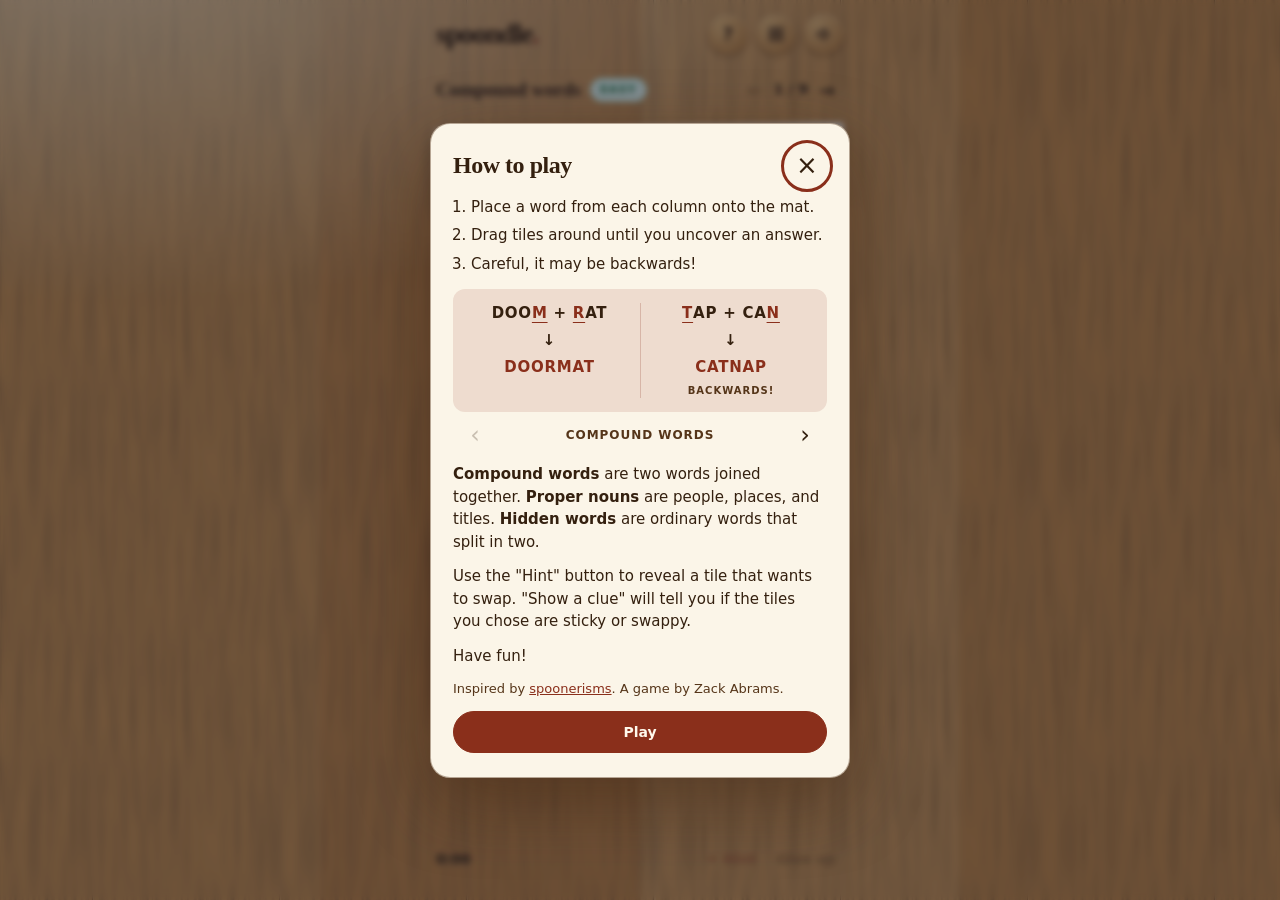
==== spoondle/index.html @ d7bd06ca "Publish Spoondle from zackabrams/spoondle@bb882e5" ====
<!doctype html>
<html lang="en">
<head>
<meta charset="utf-8"><meta name="viewport" content="width=device-width,initial-scale=1,maximum-scale=1,user-scalable=no,viewport-fit=cover">
<meta name="theme-color" content="#dfe4ee">
<title>Spoondle — a word-swap puzzle</title>
<meta name="description" content="Swap letters to uncover compound words, proper nouns, and hidden words. Play nine test puzzles of Spoondle.">
<link rel="canonical" href="https://zackabrams.com/spoondle/">
<meta property="og:type" content="website">
<meta property="og:site_name" content="Spoondle">
<meta property="og:title" content="Spoondle — Eight words. Four swaps.">
<meta property="og:description" content="Pair words, trade a letter, and find four answers. Try nine category-based word puzzles.">
<meta property="og:url" content="https://zackabrams.com/spoondle/">
<meta property="og:image" content="https://zackabrams.com/spoondle/og.jpg?v=5">
<meta property="og:image:type" content="image/jpeg">
<meta property="og:image:width" content="1200">
<meta property="og:image:height" content="630">
<meta property="og:image:alt" content="Spoondle social card reading You’ll get it spooner or plater with two letter tiles">
<meta name="twitter:card" content="summary_large_image">
<meta name="twitter:title" content="Spoondle — Eight words. Four swaps.">
<meta name="twitter:description" content="Pair words, trade a letter, and find four answers.">
<meta name="twitter:image" content="https://zackabrams.com/spoondle/og.jpg?v=5">
<link rel="icon" type="image/svg+xml" href="favicon.svg">
<link rel="apple-touch-icon" href="apple-touch-icon.png">
<script>/* The saved table, or the phone's mode until someone picks one: Kitchen table in light, Lamplight in dark. */try{const t=localStorage.getItem('spoondle-theme');document.documentElement.dataset.theme=['oak','linen','lamp','felt','light','dark'].includes(t)?t:(matchMedia('(prefers-color-scheme: dark)').matches?'lamp':'oak')}catch{document.documentElement.dataset.theme=matchMedia('(prefers-color-scheme: dark)').matches?'lamp':'oak'}</script>
<link rel="preconnect" href="https://fonts.googleapis.com">
<link rel="preconnect" href="https://fonts.gstatic.com" crossorigin>
<link rel="stylesheet" href="https://fonts.googleapis.com/css2?family=Caveat:wght@600;700&family=IBM+Plex+Mono:wght@500&family=Rubik:wght@600&display=swap">
<link rel="stylesheet" href="style.css?v=18sr7qva">
<script type="importmap">{"imports":{"./game.mjs":"./game.mjs?v=xrugpig1","./progress.mjs":"./progress.mjs?v=2dj2945d","./puzzles.mjs":"./puzzles.mjs?v=9hyzy3hw","./seal.mjs":"./seal.mjs?v=1jphmj7k"}}</script>
<script type="module" src="app.mjs?v=1uh8k8uv"></script>
</head>
<body>
<div class="app">
  <header class="top">
    <a class="brand" href="./" aria-label="Spoondle home">spoondle<span>.</span></a>
    <div class="tools">
      <button id="help" class="icon-btn" type="button" aria-label="How to play">?</button>
      <button id="theme" class="icon-btn" type="button" aria-label="Choose a table" aria-haspopup="dialog"></button>
      <button id="sound" class="icon-btn" type="button" aria-label="Sound on" aria-pressed="true"></button>
    </div>
  </header>
  <div class="board-bar">
    <div class="cat"><strong id="category">Compound words</strong><span class="chip" id="level" data-level="easy">Easy</span></div>
    <nav class="nav" aria-label="Choose a puzzle"><button id="prev" type="button" aria-label="Previous puzzle">←</button><span id="count">1 / 9</span><button id="next" type="button" aria-label="Next puzzle">→</button></nav>
  </div>
  <div class="play-area" id="play-area">
    <div class="tray" id="tray" aria-label="Answers found"></div>
    <p class="clue" id="clue" aria-live="polite"></p>
    <div class="shelf" id="shelf" aria-label="Words"></div>
    <div class="mat" id="mat" aria-label="Mat"></div>
    <div class="message" id="message" role="status"></div>
    <div class="start-overlay" id="start-overlay">
      <button id="start" class="start-button" type="button">Start puzzle</button>
    </div>
  </div>
  <div class="bottom">
    <span class="stats"><span id="timer" role="timer" aria-label="Time">0:00</span><span id="tally"></span></span>
    <span class="actions" id="actions"><button id="hint" class="text-btn" type="button">✦ Hint</button><button id="give-up" class="text-btn quiet" type="button">Give up</button></span>
  </div>
</div>
<dialog id="help-dialog" aria-labelledby="help-title">
  <div class="dialog-top"><h2 id="help-title">How to play</h2><button class="close-button" data-close="help-dialog" aria-label="Close">×</button></div>
  <ol class="rules">
    <li>Place a word from each column onto the mat.</li>
    <li>Drag tiles around until you uncover an answer.</li>
    <li>Careful, it may be backwards!</li>
  </ol>
  <div class="examples">
    <div class="example-track" id="example-track">
      <figure class="example-card"><div class="example"><div class="ex"><div>DOO<b>M</b> + <b>R</b>AT</div><span aria-hidden="true">↓</span><strong>DOORMAT</strong></div><div class="ex backwards"><div><b>T</b>AP + CA<b>N</b></div><span aria-hidden="true">↓</span><strong>CATNAP</strong><em>backwards!</em></div></div><figcaption>Compound words</figcaption></figure>
      <figure class="example-card"><div class="example"><div class="ex"><div><b>R</b>OB + <b>B</b>OSS</div><span aria-hidden="true">↓</span><strong>BOB ROSS</strong></div><div class="ex backwards"><div><b>N</b>AY + GREE<b>D</b></div><span aria-hidden="true">↓</span><strong>GREEN DAY</strong><em>backwards!</em></div></div><figcaption>Proper nouns</figcaption></figure>
      <figure class="example-card"><div class="example"><div class="ex"><div>F<b>U</b>R + T<b>O</b>NE</div><span aria-hidden="true">↓</span><strong>FORTUNE</strong></div><div class="ex backwards"><div><b>R</b>AIN + BA<b>G</b></div><span aria-hidden="true">↓</span><strong>BARGAIN</strong><em>backwards!</em></div></div><figcaption>Hidden words</figcaption></figure>
    </div>
    <button class="example-arrow" id="example-prev" type="button" aria-label="Previous examples" disabled>‹</button>
    <button class="example-arrow" id="example-next" type="button" aria-label="Next examples">›</button>
  </div>
  <p><strong>Compound words</strong> are two words joined together. <strong>Proper nouns</strong> are people, places, and titles. <strong>Hidden words</strong> are ordinary words that split in two.</p>
  <p>Use the "Hint" button to reveal a tile that wants to swap. "Show a clue" will tell you if the tiles you chose are sticky or swappy.</p>
  <p>Have fun!</p>
  <p class="fine">Inspired by <a href="https://en.wikipedia.org/wiki/Spoonerism" target="_blank" rel="noopener">spoonerisms</a>. A game by Zack Abrams.</p>
  <button class="pill primary full" type="button" data-close="help-dialog">Play</button>
</dialog>
<dialog id="theme-dialog" aria-labelledby="theme-title">
  <div class="dialog-top"><h2 id="theme-title">Pick a table</h2><button class="close-button" data-close="theme-dialog" aria-label="Close">×</button></div>
  <div class="swatches" id="swatches"></div>
</dialog>
<dialog id="give-up-dialog" aria-labelledby="give-up-title">
  <div class="dialog-top"><h2 id="give-up-title">Show the answers?</h2><button class="close-button" data-close="give-up-dialog" aria-label="Keep playing">×</button></div>
  <p>You’ll see the answers you haven’t found, and the clock stops.</p>
  <div class="dialog-actions"><button class="pill" type="button" data-close="give-up-dialog">Keep playing</button><button id="confirm-give-up" class="pill primary" type="button">Show answers</button></div>
</dialog>
<dialog id="share-dialog" aria-labelledby="share-title">
  <div class="dialog-top"><h2 id="share-title">Copy your result</h2><button class="close-button" data-close="share-dialog" aria-label="Close">×</button></div>
  <textarea id="share-text" readonly aria-label="Your result" rows="5"></textarea>
  <button class="pill primary full" type="button" data-close="share-dialog">Done</button>
</dialog>
</body>
</html>
---- spoondle/style.css ----
:root{
  --oak-grain:url("data:image/svg+xml;charset=utf-8,%3Csvg%20xmlns%3D'http%3A%2F%2Fwww.w3.org%2F2000%2Fsvg'%20width%3D'380'%20height%3D'380'%3E%3Cfilter%20id%3D't'%20x%3D'0'%20y%3D'0'%20width%3D'100%25'%20height%3D'100%25'%3E%3CfeTurbulence%20type%3D'fractalNoise'%20baseFrequency%3D'0.22%200.008'%20numOctaves%3D'4'%20seed%3D'7'%20stitchTiles%3D'stitch'%2F%3E%3CfeColorMatrix%20type%3D'matrix'%20values%3D'0%200%200%200%200.24%200%200%200%200%200.12%200%200%200%200%200.04%201.35%200%200%200%20-0.55'%2F%3E%3C%2Ffilter%3E%3Crect%20width%3D'100%25'%20height%3D'100%25'%20filter%3D'url(%23t)'%2F%3E%3C%2Fsvg%3E");
  --walnut-grain:url("data:image/svg+xml;charset=utf-8,%3Csvg%20xmlns%3D'http%3A%2F%2Fwww.w3.org%2F2000%2Fsvg'%20width%3D'380'%20height%3D'380'%3E%3Cfilter%20id%3D't'%20x%3D'0'%20y%3D'0'%20width%3D'100%25'%20height%3D'100%25'%3E%3CfeTurbulence%20type%3D'fractalNoise'%20baseFrequency%3D'0.012%200.3'%20numOctaves%3D'4'%20seed%3D'3'%20stitchTiles%3D'stitch'%2F%3E%3CfeColorMatrix%20type%3D'matrix'%20values%3D'0%200%200%200%200.55%200%200%200%200%200.36%200%200%200%200%200.22%201.1%200%200%200%20-0.5'%2F%3E%3C%2Ffilter%3E%3Crect%20width%3D'100%25'%20height%3D'100%25'%20filter%3D'url(%23t)'%2F%3E%3C%2Fsvg%3E");
  --felt-tex:url("data:image/svg+xml;charset=utf-8,%3Csvg%20xmlns%3D'http%3A%2F%2Fwww.w3.org%2F2000%2Fsvg'%20width%3D'180'%20height%3D'180'%3E%3Cfilter%20id%3D't'%20x%3D'0'%20y%3D'0'%20width%3D'100%25'%20height%3D'100%25'%3E%3CfeTurbulence%20type%3D'fractalNoise'%20baseFrequency%3D'0.95'%20numOctaves%3D'2'%20seed%3D'11'%20stitchTiles%3D'stitch'%2F%3E%3CfeColorMatrix%20type%3D'matrix'%20values%3D'0%200%200%200%201%200%200%200%200%201%200%200%200%200%201%200.55%200%200%200%20-0.22'%2F%3E%3C%2Ffilter%3E%3Crect%20width%3D'100%25'%20height%3D'100%25'%20filter%3D'url(%23t)'%2F%3E%3C%2Fsvg%3E");
  --linen-tex:url("data:image/svg+xml;charset=utf-8,%3Csvg%20xmlns%3D'http%3A%2F%2Fwww.w3.org%2F2000%2Fsvg'%20width%3D'180'%20height%3D'180'%3E%3Cfilter%20id%3D't'%20x%3D'0'%20y%3D'0'%20width%3D'100%25'%20height%3D'100%25'%3E%3CfeTurbulence%20type%3D'fractalNoise'%20baseFrequency%3D'0.75'%20numOctaves%3D'2'%20seed%3D'5'%20stitchTiles%3D'stitch'%2F%3E%3CfeColorMatrix%20type%3D'matrix'%20values%3D'0%200%200%200%200.35%200%200%200%200%200.28%200%200%200%200%200.18%200.5%200%200%200%20-0.2'%2F%3E%3C%2Ffilter%3E%3Crect%20width%3D'100%25'%20height%3D'100%25'%20filter%3D'url(%23t)'%2F%3E%3C%2Fsvg%3E");
  --cork-tex:url("data:image/svg+xml;charset=utf-8,%3Csvg%20xmlns%3D'http%3A%2F%2Fwww.w3.org%2F2000%2Fsvg'%20width%3D'200'%20height%3D'200'%3E%3Cfilter%20id%3D't'%20x%3D'0'%20y%3D'0'%20width%3D'100%25'%20height%3D'100%25'%3E%3CfeTurbulence%20type%3D'fractalNoise'%20baseFrequency%3D'0.55'%20numOctaves%3D'3'%20seed%3D'9'%20stitchTiles%3D'stitch'%2F%3E%3CfeColorMatrix%20type%3D'matrix'%20values%3D'0%200%200%200%200.36%200%200%200%200%200.2%200%200%200%200%200.07%202.2%200%200%200%20-0.98'%2F%3E%3C%2Ffilter%3E%3Crect%20width%3D'100%25'%20height%3D'100%25'%20filter%3D'url(%23t)'%2F%3E%3C%2Fsvg%3E");
  --leather-tex:url("data:image/svg+xml;charset=utf-8,%3Csvg%20xmlns%3D'http%3A%2F%2Fwww.w3.org%2F2000%2Fsvg'%20width%3D'220'%20height%3D'220'%3E%3Cfilter%20id%3D't'%20x%3D'0'%20y%3D'0'%20width%3D'100%25'%20height%3D'100%25'%3E%3CfeTurbulence%20type%3D'fractalNoise'%20baseFrequency%3D'0.32'%20numOctaves%3D'4'%20seed%3D'4'%20stitchTiles%3D'stitch'%2F%3E%3CfeColorMatrix%20type%3D'matrix'%20values%3D'0%200%200%200%200%200%200%200%200%200%200%200%200%200%200%200.9%200%200%200%20-0.36'%2F%3E%3C%2Ffilter%3E%3Crect%20width%3D'100%25'%20height%3D'100%25'%20filter%3D'url(%23t)'%2F%3E%3C%2Fsvg%3E");
  --chalk-tex:url("data:image/svg+xml;charset=utf-8,%3Csvg%20xmlns%3D'http%3A%2F%2Fwww.w3.org%2F2000%2Fsvg'%20width%3D'160'%20height%3D'160'%3E%3Cfilter%20id%3D't'%20x%3D'0'%20y%3D'0'%20width%3D'100%25'%20height%3D'100%25'%3E%3CfeTurbulence%20type%3D'fractalNoise'%20baseFrequency%3D'0.9'%20numOctaves%3D'2'%20seed%3D'8'%20stitchTiles%3D'stitch'%2F%3E%3CfeColorMatrix%20type%3D'matrix'%20values%3D'0%200%200%200%201%200%200%200%200%201%200%200%200%200%201%200.5%200%200%200%20-0.28'%2F%3E%3C%2Ffilter%3E%3Crect%20width%3D'100%25'%20height%3D'100%25'%20filter%3D'url(%23t)'%2F%3E%3C%2Fsvg%3E");
  --paper-tex:url("data:image/svg+xml;charset=utf-8,%3Csvg%20xmlns%3D'http%3A%2F%2Fwww.w3.org%2F2000%2Fsvg'%20width%3D'160'%20height%3D'160'%3E%3Cfilter%20id%3D't'%20x%3D'0'%20y%3D'0'%20width%3D'100%25'%20height%3D'100%25'%3E%3CfeTurbulence%20type%3D'fractalNoise'%20baseFrequency%3D'0.8'%20numOctaves%3D'2'%20seed%3D'14'%20stitchTiles%3D'stitch'%2F%3E%3CfeColorMatrix%20type%3D'matrix'%20values%3D'0%200%200%200%200.5%200%200%200%200%200.42%200%200%200%200%200.3%200.25%200%200%200%20-0.1'%2F%3E%3C%2Ffilter%3E%3Crect%20width%3D'100%25'%20height%3D'100%25'%20filter%3D'url(%23t)'%2F%3E%3C%2Fsvg%3E");
  --speckle:url("data:image/svg+xml;charset=utf-8,%3Csvg%20xmlns%3D'http%3A%2F%2Fwww.w3.org%2F2000%2Fsvg'%20width%3D'90'%20height%3D'90'%3E%3Cfilter%20id%3D't'%20x%3D'0'%20y%3D'0'%20width%3D'100%25'%20height%3D'100%25'%3E%3CfeTurbulence%20type%3D'fractalNoise'%20baseFrequency%3D'1.4'%20numOctaves%3D'1'%20seed%3D'12'%20stitchTiles%3D'stitch'%2F%3E%3CfeColorMatrix%20type%3D'matrix'%20values%3D'0%200%200%200%200.45%200%200%200%200%200.35%200%200%200%200%200.2%200.4%200%200%200%20-0.17'%2F%3E%3C%2Ffilter%3E%3Crect%20width%3D'100%25'%20height%3D'100%25'%20filter%3D'url(%23t)'%2F%3E%3C%2Fsvg%3E");
}
/* Themes. Each table sets the same tokens: colors, the table and mat surfaces, the tile material, and
   which way the light falls (shadow offsets as fractions of a tile). Light and Dark are the plain originals. */
:root,[data-theme=light]{
  color-scheme:light;
  --table:#dfe4ee;--table-hi:#f0f3f8;--mat:#cdd5e5;--mat-edge:#b6c1d7;--line:#a9b5cc;--panel:#f3f5f9;
  --ink:#191e2b;--muted:#59637d;--accent:#284be8;--accent-ink:#fff;--accent-soft:rgba(40,75,232,.13);
  --easy:#1b7445;--easy-bg:#e2f4e9;--easy-line:#a6d8b9;
  --medium:#3e2c03;--medium-bg:#f3bf52;--medium-line:#a17413;
  --hard:#a3213f;--hard-bg:#fbe7ed;--hard-line:#eeb2c2;
  --shadow:rgba(22,30,52,.25);--shadow-lift:rgba(22,30,52,.3);
  --tile-top:#fdf7ea;--tile-mid:#f4e9cf;--tile-low:#e7d6b0;--tile-edge:#c4ae82;--tile-ink:#221d14;--tile-art:none;
  --tsx-k:0;--tsy-k:.1;--lsx-k:0;--lsy-k:.5;
  --table-art:radial-gradient(130% 55% at 50% -8%,var(--table-hi),transparent 70%);
  --mat-art:var(--mat);--mat-shadow:inset 0 2px 9px var(--shadow);
  --btn-bg:transparent;--btn-ink:var(--ink);--btn-border:var(--line);--btn-shadow:none;
}
@media (prefers-color-scheme: dark){:root:not([data-theme]){color-scheme:dark;--table:#121827;--table-hi:#1b2439;--mat:#1b2540;--mat-edge:#2b3959;--line:#3a4868;--panel:#171f33;--ink:#edf0fa;--muted:#a0aac2;--accent:#9aafff;--accent-ink:#0e173b;--accent-soft:rgba(154,175,255,.15);--easy:#8fdcaf;--easy-bg:#173828;--easy-line:#2f6a4b;--medium:#211805;--medium-bg:#d6a544;--medium-line:#f1cb74;--hard:#ff9ab2;--hard-bg:#3a1a25;--hard-line:#6e3447;--shadow:rgba(0,0,0,.5);--shadow-lift:rgba(0,0,0,.55)}}
[data-theme=dark]{color-scheme:dark;--table:#121827;--table-hi:#1b2439;--mat:#1b2540;--mat-edge:#2b3959;--line:#3a4868;--panel:#171f33;--ink:#edf0fa;--muted:#a0aac2;--accent:#9aafff;--accent-ink:#0e173b;--accent-soft:rgba(154,175,255,.15);--easy:#8fdcaf;--easy-bg:#173828;--easy-line:#2f6a4b;--medium:#211805;--medium-bg:#d6a544;--medium-line:#f1cb74;--hard:#ff9ab2;--hard-bg:#3a1a25;--hard-line:#6e3447;--shadow:rgba(0,0,0,.5);--shadow-lift:rgba(0,0,0,.55)}

/* Kitchen table: honey-oak planks in window light, a stitched felt placemat, answers on a sheet of lined paper. */
[data-theme=oak]{color-scheme:light;
  --table:#c68b49;--mat:#2f6a4e;--mat-edge:transparent;--line:rgba(70,35,10,.38);--panel:#fbf5e8;
  --ink:#34200f;--muted:#553519;--accent:#8a2f1b;--accent-ink:#fff8ec;--accent-soft:rgba(138,47,27,.12);
  --shadow:rgba(60,28,6,.42);--shadow-lift:rgba(60,28,6,.34);
  --tile-top:#fff8e8;--tile-mid:#f5e7c7;--tile-low:#e7d2a6;--tile-edge:#c2a877;--tile-ink:#231a10;--tile-art:var(--speckle);
  --tsx-k:.06;--tsy-k:.12;--lsx-k:.3;--lsy-k:.6;
  --table-art:radial-gradient(110% 70% at 8% -5%,rgba(255,244,214,.55),transparent 55%),repeating-linear-gradient(90deg,transparent 0 92px,rgba(60,28,8,.32) 92px 93.5px,rgba(255,225,180,.18) 93.5px 94.5px,transparent 94.5px 187px),var(--oak-grain),linear-gradient(90deg,#c88f4e 0 25%,#c28545 25% 50%,#cd9656 50% 75%,#c48947 75%);
  --mat-art:var(--felt-tex),radial-gradient(120% 90% at 30% 0%,#3f7d5d,#2c6247 70%);
  --mat-shadow:0 12px 20px rgba(60,28,6,.4),0 2px 3px rgba(60,28,6,.35),inset 0 1px 0 rgba(255,255,255,.15);
  --btn-bg:radial-gradient(circle at 35% 30%,#e3b574,#b07638);--btn-ink:#3a2312;--btn-border:transparent;--btn-shadow:inset 0 1px 0 rgba(255,240,210,.55),0 2px 4px rgba(60,28,6,.4);
}
/* Linen & cork: a woven tablecloth, a cork trivet, answers typed on an index card. */
[data-theme=linen]{color-scheme:light;
  --table:#e6dfd2;--table-hi:#f4efe7;--mat:#c49563;--mat-edge:transparent;--line:rgba(80,62,35,.3);--panel:#fdfbf6;
  --ink:#27241f;--muted:#6a6358;--accent:#b8452f;--accent-ink:#fff;--accent-soft:rgba(184,69,47,.1);
  --shadow:rgba(70,50,20,.3);--shadow-lift:rgba(70,50,20,.26);
  --tile-top:#ffffff;--tile-mid:#f8f4ea;--tile-low:#ebe2cf;--tile-edge:#bfae8c;--tile-ink:#27241f;--tile-art:var(--speckle);
  --table-art:radial-gradient(90% 60% at 50% 0%,rgba(255,255,255,.55),transparent 70%),repeating-linear-gradient(0deg,rgba(110,90,60,.08) 0 1px,transparent 1px 3px),repeating-linear-gradient(90deg,rgba(110,90,60,.07) 0 1px,transparent 1px 3px),var(--linen-tex);
  --mat-art:radial-gradient(100% 80% at 30% 10%,rgba(255,236,200,.35),transparent 60%),var(--cork-tex),#c49563;
  --mat-shadow:inset 0 0 0 1px rgba(90,55,20,.25),inset 0 2px 6px rgba(90,55,20,.25),0 14px 26px rgba(80,60,30,.2);
  --btn-bg:rgba(255,255,255,.5);--btn-border:rgba(39,36,31,.22);
}
/* Lamplight: a walnut desk at night under one lamp, an oxblood leather pad, answers chalked on a slate. */
[data-theme=lamp]{color-scheme:dark;
  --table:#241710;--table-hi:#3a2618;--mat:#5b1f1b;--mat-edge:transparent;--line:rgba(240,200,140,.3);--panel:#2b1d14;
  --ink:#f3e4c9;--muted:#c3a57f;--accent:#e6b85c;--accent-ink:#2a1a0b;--accent-soft:rgba(230,184,92,.15);--easy:#8fdcaf;--easy-bg:#173828;--easy-line:#2f6a4b;--medium:#211805;--medium-bg:#d6a544;--medium-line:#f1cb74;--hard:#ff9ab2;--hard-bg:#3a1a25;--hard-line:#6e3447;
  --shadow:rgba(0,0,0,.6);--shadow-lift:rgba(0,0,0,.5);
  --tile-top:#fff1d2;--tile-mid:#f3dcae;--tile-low:#dfc088;--tile-edge:#a9844a;--tile-ink:#2a1a0b;--tile-art:var(--speckle);
  --tsx-k:0;--tsy-k:.05;--lsx-k:0;--lsy-k:.2;
  --table-art:radial-gradient(circle at 50% 62%,rgba(255,190,110,.42),rgba(255,160,80,.14) 38%,transparent 62%),radial-gradient(ellipse at 50% 58%,transparent 45%,rgba(0,0,0,.6) 100%),var(--walnut-grain),linear-gradient(180deg,#2e1d13,#261811);
  --mat-art:radial-gradient(90% 70% at 50% 20%,rgba(255,200,130,.18),transparent 70%),var(--leather-tex),#5b1f1b;
  --mat-shadow:0 18px 30px rgba(0,0,0,.6),0 2px 4px rgba(0,0,0,.5),inset 0 1px 0 rgba(255,210,170,.15);
  --btn-bg:radial-gradient(circle at 35% 30%,#f1d38e,#a47a2e);--btn-ink:#2a1a0b;--btn-border:transparent;--btn-shadow:0 2px 5px rgba(0,0,0,.55);
}
/* Card table: green baize inside a wooden rail, found answers standing in tile racks. */
[data-theme=felt]{color-scheme:dark;
  --table:#1c5a40;--table-hi:#2a7353;--mat:#18503a;--mat-edge:transparent;--line:rgba(240,230,190,.3);--panel:#17402e;
  --ink:#f2ead0;--muted:#bccbb8;--accent:#e2c173;--accent-ink:#1c2a1f;--accent-soft:rgba(226,193,115,.15);--easy:#8fdcaf;--easy-bg:#173828;--easy-line:#2f6a4b;--medium:#211805;--medium-bg:#d6a544;--medium-line:#f1cb74;--hard:#ff9ab2;--hard-bg:#3a1a25;--hard-line:#6e3447;
  --shadow:rgba(0,20,8,.55);--shadow-lift:rgba(0,20,8,.45);
  --tile-top:#fff8e6;--tile-mid:#f3e6c6;--tile-low:#e2cfa2;--tile-edge:#b39a66;--tile-ink:#1f1a10;--tile-art:var(--speckle);
  --tsy-k:.12;--lsy-k:.55;
  --table-art:radial-gradient(100% 70% at 50% 45%,rgba(120,200,150,.18),transparent 70%),var(--felt-tex);
  --mat-art:radial-gradient(90% 70% at 50% 30%,rgba(140,220,170,.12),transparent 70%),var(--felt-tex),#18503a;
  --mat-shadow:inset 0 3px 10px rgba(0,0,0,.35);
  --btn-bg:#f2ead0;--btn-ink:#1c5a40;--btn-border:transparent;--btn-shadow:inset 0 0 0 3px #f2ead0,inset 0 0 0 4.5px rgba(28,90,64,.55),0 2px 4px rgba(0,0,0,.4);
}

*{box-sizing:border-box}
html,body{height:100%}
/* No double-tap zoom anywhere (a pinch still works, so a zoom can always be undone). */
html,body,dialog,::backdrop{touch-action:manipulation}
body{margin:0;background:var(--table-art),var(--table);color:var(--ink);font:15px/1.4 system-ui,-apple-system,"Segoe UI",sans-serif;-webkit-tap-highlight-color:transparent}
button{font:inherit;color:inherit}
[hidden]{display:none!important}
.app{max-width:440px;min-height:100%;margin:0 auto;padding-inline:16px;padding-block:max(14px,env(safe-area-inset-top)) max(20px,env(safe-area-inset-bottom));display:flex;flex-direction:column;gap:16px}
:is(button,a,.tile,.home):focus-visible{outline:3px solid var(--accent);outline-offset:3px}

.top{display:flex;align-items:center;justify-content:space-between;gap:12px}
.brand{font:700 28px/1 Georgia,"Times New Roman",serif;letter-spacing:-1.2px;color:var(--ink);text-decoration:none}
.brand span{color:var(--accent)}
.tools{display:flex;gap:8px}
.icon-btn{width:40px;height:40px;padding:0;border-radius:50%;border:1px solid var(--btn-border);background:var(--btn-bg);color:var(--btn-ink);box-shadow:var(--btn-shadow);display:grid;place-items:center;cursor:pointer;font-weight:650;font-size:18px}
.icon-btn svg{width:18px;height:18px}

.board-bar{display:flex;align-items:center;justify-content:space-between;gap:10px}
.cat{display:flex;align-items:center;gap:9px;min-width:0}
.cat strong{font:700 19px/1.2 Georgia,"Times New Roman",serif;white-space:nowrap}
.chip{font-size:11px;font-weight:800;letter-spacing:.1em;text-transform:uppercase;padding:3px 9px;border-radius:99px;border:1px solid}
.chip[data-level=easy]{color:var(--easy);background:var(--easy-bg);border-color:var(--easy-line)}
.chip[data-level=medium]{color:var(--medium);background:var(--medium-bg);border-color:var(--medium-line)}
.chip[data-level=hard]{color:var(--hard);background:var(--hard-bg);border-color:var(--hard-line)}
.nav{display:flex;align-items:center;gap:2px;font-size:14px;font-weight:600;font-variant-numeric:tabular-nums;white-space:nowrap}
.nav button{width:34px;height:40px;padding:0;border:0;background:transparent;font-size:19px;cursor:pointer;border-radius:8px}
.nav button:disabled{opacity:.3;cursor:default}

.play-area{position:relative;display:flex;flex-direction:column;gap:16px}
.play-area.waiting .shelf .tile{cursor:default}
.start-overlay{position:absolute;inset:-2px;z-index:10;display:grid;place-items:center;border-radius:20px;background:transparent}
.start-button{min-width:176px;padding:15px 24px;border:1px solid var(--accent);border-radius:999px;background:var(--accent);color:var(--accent-ink);font-size:17px;font-weight:700;box-shadow:0 10px 30px var(--shadow);cursor:pointer;transition:transform .16s,box-shadow .16s}
.start-button:hover{transform:translateY(-2px);box-shadow:0 14px 34px var(--shadow-lift)}
.start-button:active{transform:translateY(1px)}
.tray{display:grid;grid-template-columns:1fr 1fr;gap:8px}
.found{height:40px;padding-inline:6px;border-radius:9px;border:1.5px dashed color-mix(in srgb,var(--line) 55%,transparent);display:flex;align-items:center;justify-content:center;overflow:hidden}
.found.filled{border:1.5px solid transparent;background:var(--accent-soft);cursor:pointer}
.found.revealed{background:transparent;border:1.5px dashed var(--line)}
.found.revealed .answer{opacity:.55}
.clue{margin:-4px 0 0;min-height:2.6em;font-size:13px;line-height:1.3;color:var(--muted);text-align:center;text-wrap:balance}
.clue b{color:var(--ink);font-weight:700;letter-spacing:.03em;margin-right:.4em}

.shelf{display:grid;grid-template-columns:auto auto;justify-content:space-evenly;gap:16px 14px;padding-block:4px}
.home{justify-self:center;display:flex;border-radius:9px;width:calc(var(--n)*var(--shelf-s,34px) + (var(--n) - 1)*3px);height:var(--shelf-s,34px)}
.home.empty{outline:1.5px dashed color-mix(in srgb,var(--line) 70%,transparent);outline-offset:5px;cursor:pointer}
.home.empty:hover{outline-color:var(--accent)}
.home.done{visibility:hidden}

.word{--s:34px;--gap:4px;display:flex;gap:var(--gap);position:relative;transition:opacity .16s}
.shelf .word{--s:var(--shelf-s,34px);--gap:3px}
.word.leaving{opacity:.4}
.gap{flex:none;width:calc(var(--s)*.45)}
.tile{width:var(--s);height:var(--s);flex:none;display:grid;place-items:center;border-radius:calc(var(--s)*.17);
  background:var(--tile-art),linear-gradient(165deg,var(--tile-top),var(--tile-mid) 55%,var(--tile-low));color:var(--tile-ink);
  font:600 calc(var(--s)*.66)/1 "Rubik",ui-rounded,"SF Pro Rounded",system-ui,sans-serif;text-shadow:0 1px 0 rgba(255,255,255,.7);
  /* The contact shadow falls the way the room's light does; Lamplight sets --tsx-px/--tsy-px per tile. */
  box-shadow:inset 0 1px 0 rgba(255,255,255,.9),inset 0 -1px 0 rgba(150,120,70,.25),0 calc(var(--s)*.07) 0 var(--tile-edge),calc(var(--s)*var(--tsx-k) + var(--tsx-px,0px)) calc(var(--s)*var(--tsy-k) + var(--tsy-px,0px)) calc(var(--s)*.2) var(--shadow);
  rotate:var(--r,0deg);cursor:grab;touch-action:none;user-select:none;-webkit-user-select:none;-webkit-touch-callout:none;
  transition:rotate .25s,translate .16s,scale .16s,box-shadow .16s}
/* Clues and hints tint a tile: amber means swap this letter, gray means leave it. */
.tile[data-status=swap]{--tile-top:#fde6a8;--tile-mid:#f6cf6c;--tile-low:#e8b546;--tile-edge:#b0812a}
.tile[data-status=stay]{--tile-top:#eef0f4;--tile-mid:#dfe2e9;--tile-low:#cdd2db;--tile-edge:#98a0b0;--tile-ink:#4a5263}
.lifted{z-index:30}
.tile.lifted,.lifted .tile,.tile.picked{cursor:grabbing;box-shadow:inset 0 1px 0 rgba(255,255,255,.9),inset 0 -1px 0 rgba(150,120,70,.25),0 calc(var(--s)*.07) 0 var(--tile-edge),calc(var(--s)*var(--lsx-k) + var(--lsx-px,0px)) calc(var(--s)*var(--lsy-k) + var(--lsy-px,0px)) calc(var(--s)*.5) var(--shadow-lift)}
.tile.picked{translate:0 -6px}
.tile.target{z-index:5;transition:translate .2s cubic-bezier(.2,1.25,.45,1),rotate .25s,scale .16s,box-shadow .16s}
.solved .tile{box-shadow:inset 0 1px 0 rgba(255,255,255,.9),0 calc(var(--s)*.07) 0 var(--tile-edge),0 0 0 2px var(--accent),0 6px 14px var(--shadow)}

.mat{position:relative;display:grid;gap:12px;padding:18px 14px;border-radius:20px;background:var(--mat-art);border:1px solid var(--mat-edge);box-shadow:var(--mat-shadow);transition:box-shadow .16s}
/* Breathing room between the table's words and the mat, so there's space to pull a word back. */
.mat{margin-top:clamp(10px,4.5dvh,40px)}
.mat.ready{box-shadow:var(--mat-shadow),0 0 0 3px var(--accent)}
.slot{min-height:calc(var(--mat-s,50px) + 20px);display:flex;align-items:center;justify-content:center;border-radius:12px;border:1.5px dashed var(--line)}
.slot.full{border-color:transparent}
.slot .word{--s:var(--mat-s,50px);--gap:6px}
.slot .tile,.merged .tile{rotate:0deg}
.mat.merging .slot{display:none}
.merged{justify-self:center;align-self:center}
.found .answer{color:var(--ink);font:600 clamp(15px,4.4vw,18px)/1.1 "Rubik",system-ui,sans-serif;letter-spacing:.015em;text-transform:uppercase;white-space:nowrap}

.message{min-height:44px;display:flex;flex-wrap:wrap;align-items:center;justify-content:center;gap:8px 12px;text-align:center;color:var(--muted);font-size:14px;text-wrap:balance}
.message b{color:var(--ink);font-weight:700;letter-spacing:.03em}
.pill{border:1px solid var(--line);border-radius:99px;padding:10px 18px;background:transparent;font-weight:650;font-size:14px;line-height:1;cursor:pointer}
.pill.primary{border-color:var(--accent);background:var(--accent);color:var(--accent-ink)}
.pill.full{width:100%;padding-block:13px}
.bottom{margin-top:auto;display:flex;align-items:center;justify-content:space-between;gap:12px;color:var(--muted);font-size:14px}
.stats{display:flex;gap:10px;font-variant-numeric:tabular-nums}
#timer{color:var(--ink);font-weight:650}
.actions{display:flex;gap:4px}
.text-btn{border:0;background:transparent;padding:10px 8px;font-size:14px;font-weight:650;color:var(--accent);cursor:pointer;border-radius:8px}
.text-btn.quiet{color:var(--muted)}
.text-btn:disabled{opacity:.4;cursor:default}

dialog{width:calc(100% - 32px);max-width:420px;max-height:88dvh;overflow-y:auto;padding:22px 22px 24px;border:1px solid var(--line);border-radius:20px;background:var(--panel);color:var(--ink);box-shadow:0 24px 70px var(--shadow)}
dialog::backdrop{background:rgba(8,14,35,.45);backdrop-filter:blur(3px)}
dialog[open]{animation:dialog-in .2s ease-out}
.dialog-top{display:flex;align-items:center;justify-content:space-between;gap:12px;margin-bottom:6px}
dialog h2{margin:0;font:700 24px/1.2 Georgia,"Times New Roman",serif;letter-spacing:-.02em}
dialog p{margin:12px 0;line-height:1.5}
.close-button{width:40px;height:40px;padding:0;border:0;border-radius:50%;background:transparent;font-size:26px;cursor:pointer}
.rules{margin:10px 0;padding-left:18px;line-height:1.5;font-size:min(15px,3.72vw)}
.rules li{margin:6px 0}
.examples{position:relative;margin:14px 0}
.example-track{display:flex;overflow-x:auto;scroll-snap-type:x mandatory;scrollbar-width:none;overscroll-behavior-x:contain}
.example-track::-webkit-scrollbar{display:none}
.example-card{flex:0 0 100%;margin:0;scroll-snap-align:center;display:grid;gap:9px}
.example-card figcaption{min-height:28px;display:grid;place-items:center;font-size:12px;font-weight:700;letter-spacing:.08em;text-transform:uppercase;color:var(--muted)}
.example-arrow{position:absolute;bottom:0;width:44px;height:28px;padding:0;border:0;border-radius:8px;background:transparent;color:var(--ink);font-size:24px;line-height:1;cursor:pointer}
#example-prev{left:0}
#example-next{right:0}
.example-arrow:disabled{opacity:.25;cursor:default}
.example{padding:14px 6px;border-radius:12px;background:var(--accent-soft);display:grid;grid-template-columns:1fr 1fr;font-weight:650;letter-spacing:.05em;font-size:min(15px,3.8vw)}
.ex{display:grid;justify-items:center;align-content:start;gap:6px;white-space:nowrap}
.ex+.ex{border-left:1px solid color-mix(in srgb,var(--accent) 22%,transparent)}
.ex em{font-style:normal;font-size:10px;font-weight:800;letter-spacing:.1em;text-transform:uppercase;color:var(--muted)}
.example b{color:var(--accent);text-decoration:underline;text-underline-offset:4px}
.example strong{color:var(--accent)}
.fine{font-size:13px;color:var(--muted)}
.fine a{color:var(--accent)}
.dialog-actions{display:grid;grid-template-columns:1fr 1fr;gap:10px;margin-top:18px}
#share-text{width:100%;margin:12px 0 16px;padding:12px;border:1px solid var(--line);border-radius:10px;background:var(--table);color:var(--ink);font:inherit;line-height:1.5;resize:vertical}
.confetti{position:fixed;inset:0;width:100%;height:100%;pointer-events:none;z-index:50}
@keyframes dialog-in{from{opacity:0;transform:translateY(10px)}to{opacity:1;transform:none}}

/* ---------- the tables' own pieces ---------- */
[data-theme=oak] :is(.board-bar,.clue,.message,.bottom){text-shadow:0 1px 0 rgba(255,232,196,.35)}
[data-theme=oak] .mat{--shadow:rgba(10,30,18,.55)}
[data-theme=oak] .mat::before{content:"";position:absolute;inset:8px;border:1.6px dashed rgba(245,232,196,.6);border-radius:12px;pointer-events:none}
[data-theme=oak] .slot:not(.full){border-color:rgba(245,232,196,.35)}
[data-theme=oak] .tray{row-gap:0;column-gap:12px;padding:7px 14px 6px 40px;rotate:-1deg;border-radius:2px;
  background:linear-gradient(90deg,transparent 30px,rgba(214,88,80,.5) 30px 31.5px,transparent 31.5px),repeating-linear-gradient(transparent 0 29px,rgba(120,160,205,.5) 29px 30px) 0 7px/100% calc(100% - 13px) no-repeat,var(--paper-tex),#fffcf2;
  box-shadow:0 1px 1px rgba(60,28,6,.14),0 10px 18px rgba(60,28,6,.32)}
[data-theme=oak] .found{height:30px;padding:0;border:0;border-radius:0;background:transparent;justify-content:flex-start}
[data-theme=oak] .found .answer{font:600 24px/1 "Caveat",cursive;color:#233c86;text-transform:none;letter-spacing:0}
[data-theme=oak] .found.revealed .answer{color:#77736b;opacity:1}

[data-theme=linen] .slot:not(.full){border-color:rgba(90,55,20,.35)}
[data-theme=linen] .tray{row-gap:0;column-gap:14px;padding:13px 14px 6px;border-radius:3px;
  background:linear-gradient(#e0625a,#e0625a) 0 9px/100% 1.5px no-repeat,repeating-linear-gradient(transparent 0 27px,rgba(92,142,196,.32) 27px 28px) 0 13px/100% calc(100% - 19px) no-repeat,#fffdf7;
  box-shadow:0 1px 2px rgba(80,60,30,.14),0 10px 22px rgba(80,60,30,.16)}
[data-theme=linen] .found{height:28px;padding:0 2px;border:0;border-radius:0;background:transparent;justify-content:flex-start}
[data-theme=linen] .found .answer{font:500 14px/1 "IBM Plex Mono",ui-monospace,monospace;letter-spacing:.14em;color:#2e2a24}

[data-theme=lamp] .mat::before,[data-theme=lamp] .mat::after{content:"";position:absolute;border:1px solid rgba(222,184,106,.65);border-radius:12px;pointer-events:none}
[data-theme=lamp] .mat::before{inset:6px}
[data-theme=lamp] .mat::after{inset:9px;border-color:rgba(222,184,106,.32);border-radius:10px}
[data-theme=lamp] .slot:not(.full){border-color:rgba(222,184,106,.3)}
[data-theme=lamp] .tray{row-gap:0;column-gap:12px;padding:10px 16px;border-radius:6px;background:var(--chalk-tex),linear-gradient(170deg,#373c3f,#2a2e31);
  box-shadow:inset 0 0 0 6px #6d4b2c,inset 0 0 0 7px #4c321c,inset 0 8px 16px rgba(0,0,0,.35),0 8px 18px rgba(0,0,0,.55)}
[data-theme=lamp] .found{height:30px;padding:0 4px;border:0;border-radius:0;background:transparent;justify-content:flex-start}
[data-theme=lamp] .found .answer{font:700 24px/1 "Caveat",cursive;color:rgba(246,244,236,.9);text-shadow:0 0 1px rgba(255,255,255,.6);text-transform:none;letter-spacing:0}

[data-theme=felt] body{box-shadow:inset 0 0 0 8px #5b361a,inset 0 0 0 9.5px #3b2210,inset 0 0 0 10.5px rgba(255,210,150,.18),inset 0 18px 26px rgba(0,0,0,.35)}
[data-theme=felt] .app{padding-inline:22px;padding-block:max(20px,env(safe-area-inset-top)) max(18px,env(safe-area-inset-bottom))}
[data-theme=felt] .mat::after{content:"";position:absolute;inset:3px;border:1.5px solid rgba(226,193,115,.55);border-radius:17px;pointer-events:none}
[data-theme=felt] .slot:not(.full){border-color:rgba(226,193,115,.3)}
[data-theme=felt] .found{height:38px;padding:0 2px 5px;border:0;border-radius:0;background:transparent;align-items:flex-end;position:relative;overflow:visible;container-type:inline-size}
[data-theme=felt] .found::after{content:"";position:absolute;inset:auto 0 0 0;height:7px;border-radius:2px 2px 3px 3px;background:linear-gradient(#8a5a2e,#5e3a1a 60%,#4a2c12);box-shadow:0 4px 8px rgba(0,0,0,.45),inset 0 1px 0 rgba(255,210,160,.35)}
/* Letters fill most of each tile: as large as 20px, scaled down so a long answer still fits its rack. */
[data-theme=felt] .found .answer{display:flex;justify-content:center;gap:1px;width:100%;font:600 16px/1 "Rubik",system-ui,sans-serif;font-size:min(20px,calc(100cqw / var(--n,8) * 1.08));letter-spacing:0;text-transform:uppercase}
[data-theme=felt] .found .ch{flex:1 1 0;max-width:25px;min-width:0;height:29px;display:grid;place-items:center;border-radius:3px;color:var(--tile-ink);
  background:linear-gradient(162deg,var(--tile-top),var(--tile-mid) 55%,var(--tile-low));box-shadow:inset 0 1px 0 rgba(255,255,255,.8),0 2px 0 var(--tile-edge);transform:perspective(200px) rotateX(7deg);transform-origin:bottom}
[data-theme=felt] .found .sp{flex:0 0 5px}
[data-theme=felt] .found.revealed .answer{opacity:.6}

/* ---------- the table picker ---------- */
#theme-dialog{margin:auto auto max(12px,env(safe-area-inset-bottom))}
#theme-dialog::backdrop{background:rgba(0,0,0,.1);backdrop-filter:none}
.swatches{display:grid;grid-template-columns:repeat(3,1fr);gap:12px 10px;margin-top:12px}
.swatch{display:grid;gap:6px;padding:0;border:0;background:transparent;color:var(--ink);font-size:13px;font-weight:650;cursor:pointer}
.swatch-art{position:relative;height:72px;border-radius:12px;overflow:hidden;display:grid;place-items:center;background:var(--table-art),var(--table);box-shadow:inset 0 0 0 1px rgba(0,0,0,.12)}
.swatch-art .tile{--s:26px;position:relative;z-index:1;rotate:-5deg;pointer-events:none}
.swatch-mat{position:absolute;left:12%;right:12%;bottom:-20px;height:36px;border-radius:10px;background:var(--mat-art);box-shadow:var(--mat-shadow)}
.swatch[aria-pressed=true] .swatch-art{outline:3px solid var(--accent);outline-offset:2px}
@media (max-width:600px){
  html,body{height:100%;overflow:hidden;overscroll-behavior:none}
  .app{height:100dvh;min-height:0;overflow:hidden;gap:clamp(6px,1dvh,10px);padding-inline:12px;padding-block:max(8px,env(safe-area-inset-top)) max(8px,env(safe-area-inset-bottom));touch-action:none;touch-action:pinch-zoom}
  .play-area{gap:clamp(6px,1dvh,10px);min-height:0}
  .shelf{row-gap:clamp(4px,1dvh,8px);padding-block:0}
  .mat{gap:8px;padding:10px 12px;border-radius:16px}
  .slot{min-height:calc(var(--mat-s,50px) + 8px)}
  .found{height:36px}
  .message{min-height:26px;font-size:13px}
  .bottom{flex:none}
  
  #share-text{font-size:16px}
  dialog{width:calc(100% - 20px);padding-inline:16px}
}
@media (max-width:600px) and (max-height:650px){
  .mat{margin-top:clamp(6px,2dvh,14px)}
  .app{gap:5px;padding-block:max(5px,env(safe-area-inset-top)) max(5px,env(safe-area-inset-bottom))}
  .play-area{gap:5px}
  .shelf{row-gap:4px}
  .mat{gap:5px;padding:7px 10px}
  .mat .word{--s:min(var(--mat-s,50px),42px)}
  .slot{min-height:50px}
  .message{min-height:22px}
}
@media (prefers-reduced-motion: reduce){.tile,.word{transition:none}dialog[open]{animation:none}}
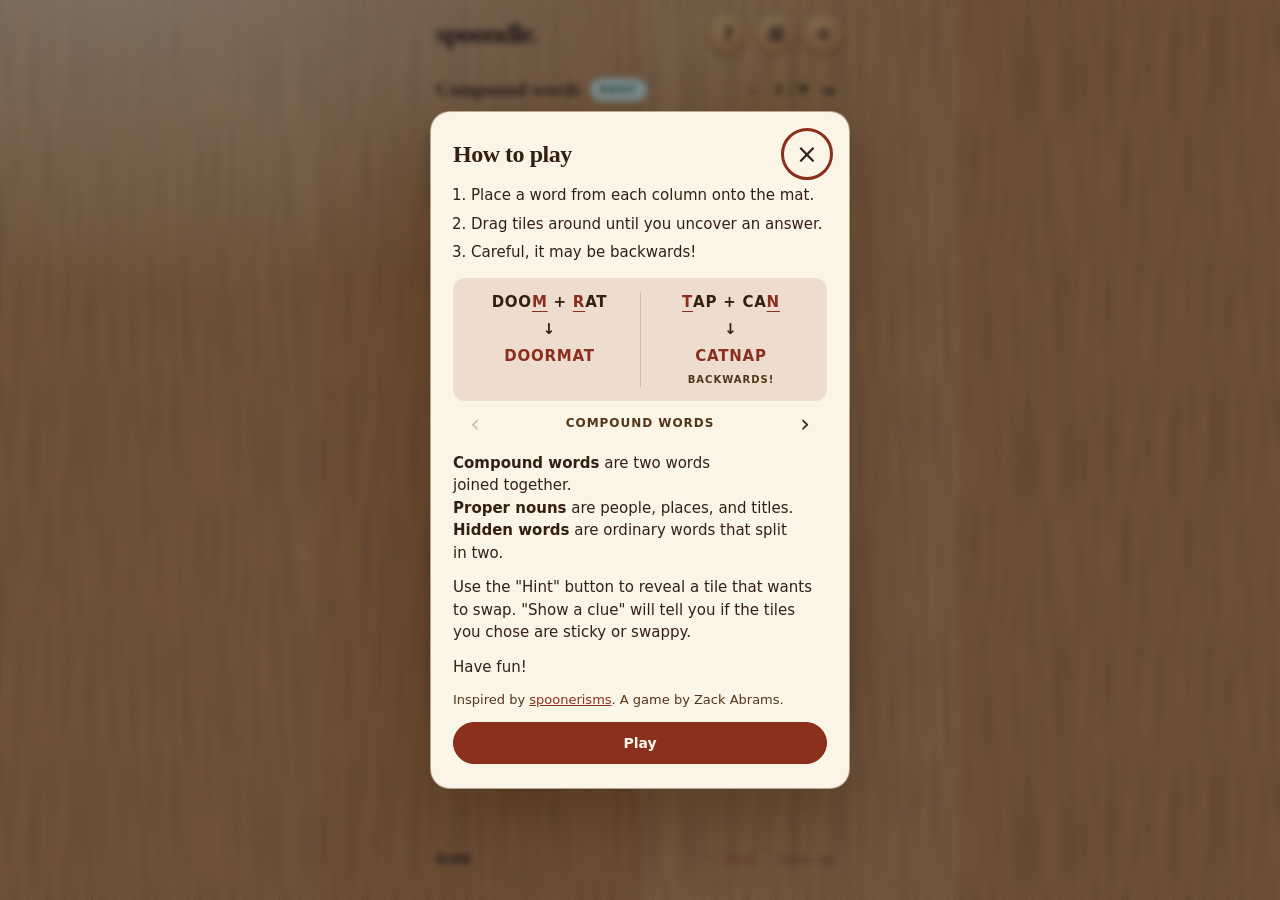
==== commit e4fa9996: "Publish Spoondle from zackabrams/spoondle@3070877" ====
--- a/spoondle/index.html
+++ b/spoondle/index.html
@@ -26,7 +26,7 @@
 <link rel="preconnect" href="https://fonts.googleapis.com">
 <link rel="preconnect" href="https://fonts.gstatic.com" crossorigin>
 <link rel="stylesheet" href="https://fonts.googleapis.com/css2?family=Caveat:wght@600;700&family=IBM+Plex+Mono:wght@500&family=Rubik:wght@600&display=swap">
-<link rel="stylesheet" href="style.css?v=18sr7qva">
+<link rel="stylesheet" href="style.css?v=28vi5b3n">
 <script type="importmap">{"imports":{"./game.mjs":"./game.mjs?v=xrugpig1","./progress.mjs":"./progress.mjs?v=2dj2945d","./puzzles.mjs":"./puzzles.mjs?v=9hyzy3hw","./seal.mjs":"./seal.mjs?v=1jphmj7k"}}</script>
 <script type="module" src="app.mjs?v=1uh8k8uv"></script>
 </head>
@@ -75,7 +75,7 @@
     <button class="example-arrow" id="example-prev" type="button" aria-label="Previous examples" disabled>‹</button>
     <button class="example-arrow" id="example-next" type="button" aria-label="Next examples">›</button>
   </div>
-  <p><strong>Compound words</strong> are two words joined together. <strong>Proper nouns</strong> are people, places, and titles. <strong>Hidden words</strong> are ordinary words that split in two.</p>
+  <p class="kinds"><span><strong>Compound words</strong> are two words joined together.</span> <span><strong>Proper nouns</strong> are people, places, and titles.</span> <span><strong>Hidden words</strong> are ordinary words that split in two.</span></p>
   <p>Use the "Hint" button to reveal a tile that wants to swap. "Show a clue" will tell you if the tiles you chose are sticky or swappy.</p>
   <p>Have fun!</p>
   <p class="fine">Inspired by <a href="https://en.wikipedia.org/wiki/Spoonerism" target="_blank" rel="noopener">spoonerisms</a>. A game by Zack Abrams.</p>
--- a/spoondle/style.css
+++ b/spoondle/style.css
@@ -176,7 +176,7 @@
 dialog h2{margin:0;font:700 24px/1.2 Georgia,"Times New Roman",serif;letter-spacing:-.02em}
 dialog p{margin:12px 0;line-height:1.5}
 .close-button{width:40px;height:40px;padding:0;border:0;border-radius:50%;background:transparent;font-size:26px;cursor:pointer}
-.rules{margin:10px 0;padding-left:18px;line-height:1.5;font-size:min(15px,3.72vw)}
+.rules{margin:10px 0;padding-left:18px;line-height:1.5;font-size:min(15px,3.6vw)}
 .rules li{margin:6px 0}
 .examples{position:relative;margin:14px 0}
 .example-track{display:flex;overflow-x:auto;scroll-snap-type:x mandatory;scrollbar-width:none;overscroll-behavior-x:contain}
@@ -193,6 +193,9 @@
 .ex em{font-style:normal;font-size:10px;font-weight:800;letter-spacing:.1em;text-transform:uppercase;color:var(--muted)}
 .example b{color:var(--accent);text-decoration:underline;text-underline-offset:4px}
 .example strong{color:var(--accent)}
+/* One category per line. Like the rules, they shrink a touch on narrow phones to stay on one line. */
+.kinds{font-size:min(15px,3.6vw)}
+.kinds span{display:block;text-wrap:pretty}
 .fine{font-size:13px;color:var(--muted)}
 .fine a{color:var(--accent)}
 .dialog-actions{display:grid;grid-template-columns:1fr 1fr;gap:10px;margin-top:18px}
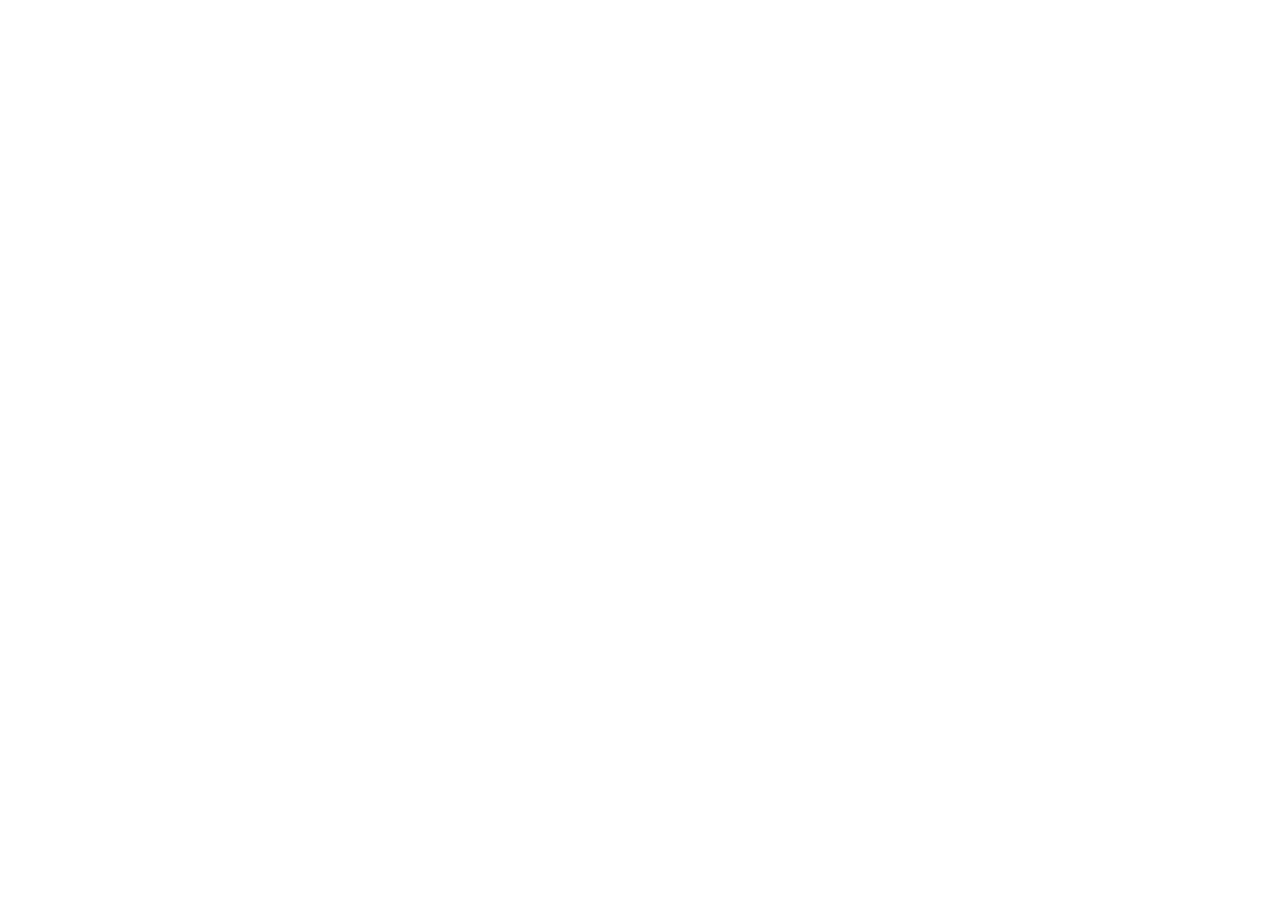
==== commit b11adcde: "Publish Spoondle from zackabrams/spoondle@b985502" ====
--- a/spoondle/index.html
+++ b/spoondle/index.html
@@ -1,17 +1,16 @@
 <!doctype html>
 <html lang="en">
 <head>
-<meta charset="utf-8"><meta name="viewport" content="width=device-width,initial-scale=1,maximum-scale=1,user-scalable=no,viewport-fit=cover">
-<meta name="theme-color" content="#dfe4ee">
-<title>Spoondle — a word-swap puzzle</title>
+<meta charset="utf-8"><meta name="viewport" content="width=device-width,initial-scale=1">
+<title>Spoondle has moved</title>
+<link rel="canonical" href="https://spoondle.zackabrams.com/">
 <meta name="description" content="Swap letters to uncover compound words, proper nouns, and hidden words. Play nine test puzzles of Spoondle.">
-<link rel="canonical" href="https://zackabrams.com/spoondle/">
 <meta property="og:type" content="website">
 <meta property="og:site_name" content="Spoondle">
 <meta property="og:title" content="Spoondle — Eight words. Four swaps.">
 <meta property="og:description" content="Pair words, trade a letter, and find four answers. Try nine category-based word puzzles.">
-<meta property="og:url" content="https://zackabrams.com/spoondle/">
-<meta property="og:image" content="https://zackabrams.com/spoondle/og.jpg?v=5">
+<meta property="og:url" content="https://spoondle.zackabrams.com/">
+<meta property="og:image" content="https://spoondle.zackabrams.com/og.jpg?v=5">
 <meta property="og:image:type" content="image/jpeg">
 <meta property="og:image:width" content="1200">
 <meta property="og:image:height" content="630">
@@ -19,81 +18,22 @@
 <meta name="twitter:card" content="summary_large_image">
 <meta name="twitter:title" content="Spoondle — Eight words. Four swaps.">
 <meta name="twitter:description" content="Pair words, trade a letter, and find four answers.">
-<meta name="twitter:image" content="https://zackabrams.com/spoondle/og.jpg?v=5">
-<link rel="icon" type="image/svg+xml" href="favicon.svg">
-<link rel="apple-touch-icon" href="apple-touch-icon.png">
-<script>/* The saved table, or the phone's mode until someone picks one: Kitchen table in light, Lamplight in dark. */try{const t=localStorage.getItem('spoondle-theme');document.documentElement.dataset.theme=['oak','linen','lamp','felt','light','dark'].includes(t)?t:(matchMedia('(prefers-color-scheme: dark)').matches?'lamp':'oak')}catch{document.documentElement.dataset.theme=matchMedia('(prefers-color-scheme: dark)').matches?'lamp':'oak'}</script>
-<link rel="preconnect" href="https://fonts.googleapis.com">
-<link rel="preconnect" href="https://fonts.gstatic.com" crossorigin>
-<link rel="stylesheet" href="https://fonts.googleapis.com/css2?family=Caveat:wght@600;700&family=IBM+Plex+Mono:wght@500&family=Rubik:wght@600&display=swap">
-<link rel="stylesheet" href="style.css?v=28vi5b3n">
-<script type="importmap">{"imports":{"./game.mjs":"./game.mjs?v=xrugpig1","./progress.mjs":"./progress.mjs?v=2dj2945d","./puzzles.mjs":"./puzzles.mjs?v=9hyzy3hw","./seal.mjs":"./seal.mjs?v=1jphmj7k"}}</script>
-<script type="module" src="app.mjs?v=1uh8k8uv"></script>
+<meta name="twitter:image" content="https://spoondle.zackabrams.com/og.jpg?v=5">
+<script>
+// Spoondle moved to spoondle.zackabrams.com. Keep the puzzle in the link (?p=), and bring this browser's
+// saved puzzles and settings along after the #, which stays in the browser and is never sent to a server.
+(function () {
+  var to = 'https://spoondle.zackabrams.com/' + location.search, saved = {}, any = false;
+  try {
+    for (var i = 0; i < localStorage.length; i++) {
+      var key = localStorage.key(i);
+      if (key.indexOf('spoondle-') === 0) { saved[key] = localStorage.getItem(key); any = true; }
+    }
+  } catch (e) {}
+  location.replace(any ? to + '#carry=' + encodeURIComponent(JSON.stringify(saved)) : to);
+})();
+</script>
+<noscript><meta http-equiv="refresh" content="0; url=https://spoondle.zackabrams.com/"></noscript>
 </head>
-<body>
-<div class="app">
-  <header class="top">
-    <a class="brand" href="./" aria-label="Spoondle home">spoondle<span>.</span></a>
-    <div class="tools">
-      <button id="help" class="icon-btn" type="button" aria-label="How to play">?</button>
-      <button id="theme" class="icon-btn" type="button" aria-label="Choose a table" aria-haspopup="dialog"></button>
-      <button id="sound" class="icon-btn" type="button" aria-label="Sound on" aria-pressed="true"></button>
-    </div>
-  </header>
-  <div class="board-bar">
-    <div class="cat"><strong id="category">Compound words</strong><span class="chip" id="level" data-level="easy">Easy</span></div>
-    <nav class="nav" aria-label="Choose a puzzle"><button id="prev" type="button" aria-label="Previous puzzle">←</button><span id="count">1 / 9</span><button id="next" type="button" aria-label="Next puzzle">→</button></nav>
-  </div>
-  <div class="play-area" id="play-area">
-    <div class="tray" id="tray" aria-label="Answers found"></div>
-    <p class="clue" id="clue" aria-live="polite"></p>
-    <div class="shelf" id="shelf" aria-label="Words"></div>
-    <div class="mat" id="mat" aria-label="Mat"></div>
-    <div class="message" id="message" role="status"></div>
-    <div class="start-overlay" id="start-overlay">
-      <button id="start" class="start-button" type="button">Start puzzle</button>
-    </div>
-  </div>
-  <div class="bottom">
-    <span class="stats"><span id="timer" role="timer" aria-label="Time">0:00</span><span id="tally"></span></span>
-    <span class="actions" id="actions"><button id="hint" class="text-btn" type="button">✦ Hint</button><button id="give-up" class="text-btn quiet" type="button">Give up</button></span>
-  </div>
-</div>
-<dialog id="help-dialog" aria-labelledby="help-title">
-  <div class="dialog-top"><h2 id="help-title">How to play</h2><button class="close-button" data-close="help-dialog" aria-label="Close">×</button></div>
-  <ol class="rules">
-    <li>Place a word from each column onto the mat.</li>
-    <li>Drag tiles around until you uncover an answer.</li>
-    <li>Careful, it may be backwards!</li>
-  </ol>
-  <div class="examples">
-    <div class="example-track" id="example-track">
-      <figure class="example-card"><div class="example"><div class="ex"><div>DOO<b>M</b> + <b>R</b>AT</div><span aria-hidden="true">↓</span><strong>DOORMAT</strong></div><div class="ex backwards"><div><b>T</b>AP + CA<b>N</b></div><span aria-hidden="true">↓</span><strong>CATNAP</strong><em>backwards!</em></div></div><figcaption>Compound words</figcaption></figure>
-      <figure class="example-card"><div class="example"><div class="ex"><div><b>R</b>OB + <b>B</b>OSS</div><span aria-hidden="true">↓</span><strong>BOB ROSS</strong></div><div class="ex backwards"><div><b>N</b>AY + GREE<b>D</b></div><span aria-hidden="true">↓</span><strong>GREEN DAY</strong><em>backwards!</em></div></div><figcaption>Proper nouns</figcaption></figure>
-      <figure class="example-card"><div class="example"><div class="ex"><div>F<b>U</b>R + T<b>O</b>NE</div><span aria-hidden="true">↓</span><strong>FORTUNE</strong></div><div class="ex backwards"><div><b>R</b>AIN + BA<b>G</b></div><span aria-hidden="true">↓</span><strong>BARGAIN</strong><em>backwards!</em></div></div><figcaption>Hidden words</figcaption></figure>
-    </div>
-    <button class="example-arrow" id="example-prev" type="button" aria-label="Previous examples" disabled>‹</button>
-    <button class="example-arrow" id="example-next" type="button" aria-label="Next examples">›</button>
-  </div>
-  <p class="kinds"><span><strong>Compound words</strong> are two words joined together.</span> <span><strong>Proper nouns</strong> are people, places, and titles.</span> <span><strong>Hidden words</strong> are ordinary words that split in two.</span></p>
-  <p>Use the "Hint" button to reveal a tile that wants to swap. "Show a clue" will tell you if the tiles you chose are sticky or swappy.</p>
-  <p>Have fun!</p>
-  <p class="fine">Inspired by <a href="https://en.wikipedia.org/wiki/Spoonerism" target="_blank" rel="noopener">spoonerisms</a>. A game by Zack Abrams.</p>
-  <button class="pill primary full" type="button" data-close="help-dialog">Play</button>
-</dialog>
-<dialog id="theme-dialog" aria-labelledby="theme-title">
-  <div class="dialog-top"><h2 id="theme-title">Pick a table</h2><button class="close-button" data-close="theme-dialog" aria-label="Close">×</button></div>
-  <div class="swatches" id="swatches"></div>
-</dialog>
-<dialog id="give-up-dialog" aria-labelledby="give-up-title">
-  <div class="dialog-top"><h2 id="give-up-title">Show the answers?</h2><button class="close-button" data-close="give-up-dialog" aria-label="Keep playing">×</button></div>
-  <p>You’ll see the answers you haven’t found, and the clock stops.</p>
-  <div class="dialog-actions"><button class="pill" type="button" data-close="give-up-dialog">Keep playing</button><button id="confirm-give-up" class="pill primary" type="button">Show answers</button></div>
-</dialog>
-<dialog id="share-dialog" aria-labelledby="share-title">
-  <div class="dialog-top"><h2 id="share-title">Copy your result</h2><button class="close-button" data-close="share-dialog" aria-label="Close">×</button></div>
-  <textarea id="share-text" readonly aria-label="Your result" rows="5"></textarea>
-  <button class="pill primary full" type="button" data-close="share-dialog">Done</button>
-</dialog>
-</body>
+<body><p>Spoondle has moved to <a href="https://spoondle.zackabrams.com/">spoondle.zackabrams.com</a>.</p></body>
 </html>
